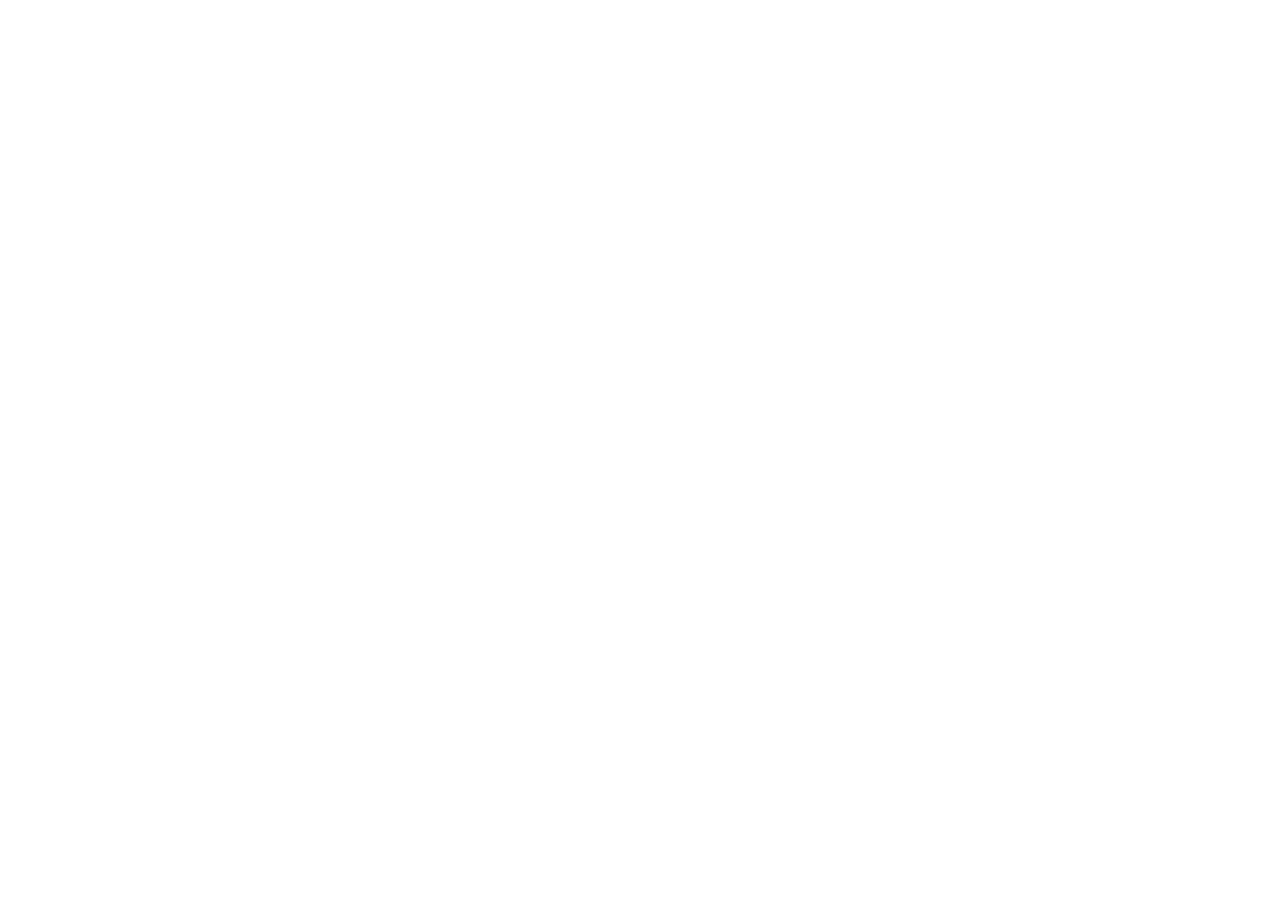
==== index.html @ 94d79757 "Added index.html, javascript.js and styles.css. Also created the index skeleton and linked the javas" ====
<!DOCTYPE html>
<html lang="en">
<head>
    <meta charset="UTF-8">
    <meta name="viewport" content="width=device-width, initial-scale=1.0">
    <title>Document</title>
    <script src="javascript.js" defer></script>
    <link rel="stylesheet" href="styles.css">
</head>
<body>
    
</body>
</html>
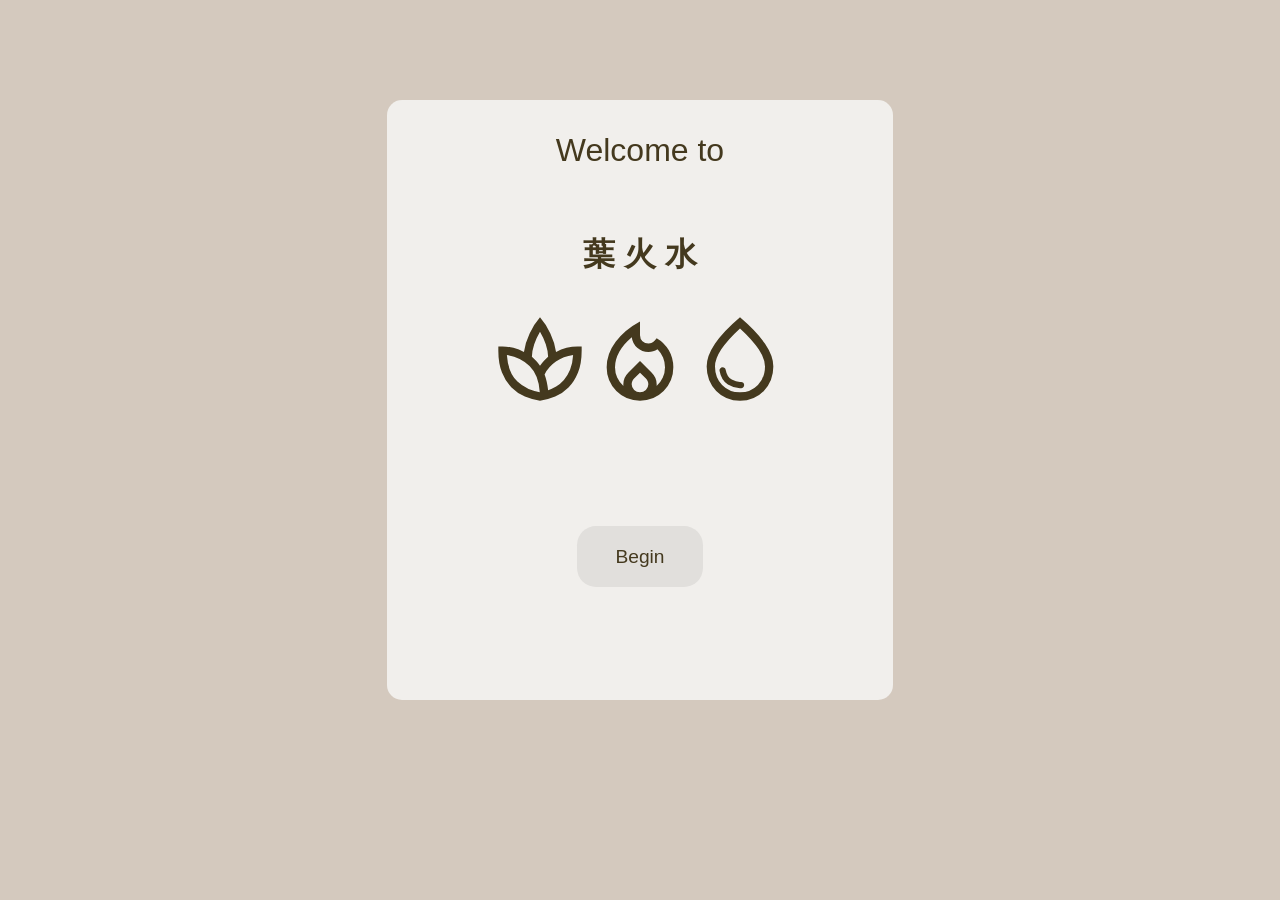
==== commit 2707490f: "Main page completted." ====
--- a/index.html
+++ b/index.html
@@ -8,6 +8,27 @@
     <link rel="stylesheet" href="styles.css">
 </head>
 <body>
-    
+    <div id="main-body">
+        <p id="text">Welcome to</p>
+        <p id="text"><strong>葉 火 水</strong></p>
+        <div class="icons">
+            <div class="item">
+                <svg xmlns="http://www.w3.org/2000/svg" viewBox="0 -960 960 960">
+                    <path d="M480-80q-73-9-145-39.5T206.5-207Q150-264 115-351T80-560v-40h40q51 0 105 13t101 39q12-86 54.5-176.5T480-880q57 65 99.5 155.5T634-548q47-26 101-39t105-13h40v40q0 122-35 209t-91.5 144q-56.5 57-128 87.5T480-80Zm-2-82q-11-166-98.5-251T162-518q11 171 101.5 255T478-162Zm2-254q15-22 36.5-45.5T558-502q-2-57-22.5-119T480-742q-35 59-55.5 121T402-502q20 17 42 40.5t36 45.5Zm78 236q37-12 77-35t74.5-62.5q34.5-39.5 59-98.5T798-518q-94 14-165 62.5T524-332q12 32 20.5 70t13.5 82Zm-78-236Zm78 236Zm-80 18Zm46-170ZM480-80Z"/>
+                </svg>
+            </div>
+            <div class="item">
+                <svg xmlns="http://www.w3.org/2000/svg" viewBox="0 -960 960 960">
+                    <path d="M240-400q0 52 21 98.5t60 81.5q-1-5-1-9v-9q0-32 12-60t35-51l113-111 113 111q23 23 35 51t12 60v9q0 4-1 9 39-35 60-81.5t21-98.5q0-50-18.5-94.5T648-574q-20 13-42 19.5t-45 6.5q-62 0-107.5-41T401-690q-39 33-69 68.5t-50.5 72Q261-513 250.5-475T240-400Zm240 52-57 56q-11 11-17 25t-6 29q0 32 23.5 55t56.5 23q33 0 56.5-23t23.5-55q0-16-6-29.5T537-292l-57-56Zm0-492v132q0 34 23.5 57t57.5 23q18 0 33.5-7.5T622-658l18-22q74 42 117 117t43 163q0 134-93 227T480-80q-134 0-227-93t-93-227q0-129 86.5-245T480-840Z"/>
+                </svg>
+            </div>
+            <div class="item">
+                <svg xmlns="http://www.w3.org/2000/svg" viewBox="0 -960 960 960">
+                    <path d="M491-200q12-1 20.5-9.5T520-230q0-14-9-22.5t-23-7.5q-41 3-87-22.5T343-375q-2-11-10.5-18t-19.5-7q-14 0-23 10.5t-6 24.5q17 91 80 130t127 35ZM480-80q-137 0-228.5-94T160-408q0-100 79.5-217.5T480-880q161 137 240.5 254.5T800-408q0 140-91.5 234T480-80Zm0-80q104 0 172-70.5T720-408q0-73-60.5-165T480-774Q361-665 300.5-573T240-408q0 107 68 177.5T480-160Zm0-320Z"/>
+                </svg>
+            </div>
+        </div>
+        <button id="button-player">Begin</button>
+    </div>
 </body>
 </html>
--- a/styles.css
+++ b/styles.css
@@ -0,0 +1,44 @@
+body {
+    background-color: #D4C9BE;
+    font-family: 'Roboto', 'Arial', sans-serif;
+    font-weight: 500;
+}
+#main-body {
+    display: flex;
+    flex-direction: column;
+
+    margin: 100px 30%;
+    background-color: #F1EFEC;
+    border-radius: 15px;
+    width: 40%;
+    max-height: 600px;
+    aspect-ratio: 9 / 16;
+
+    align-items: center;
+}
+#text {
+    font-size: 200%;
+    color:#44391E;
+}
+.icons {
+    display: flex;
+    flex-direction: row;
+}
+.item {
+    fill: #44391E;
+}
+svg {
+    height: 100px;
+}
+#button-player {
+    background-color: #E1DFDC;
+    color: #44391E;
+    border: transparent;
+    border-radius: 1em;
+
+    font-size: larger;
+
+    padding: 1em 2em;
+    align-self: center;
+    margin: auto;
+}
